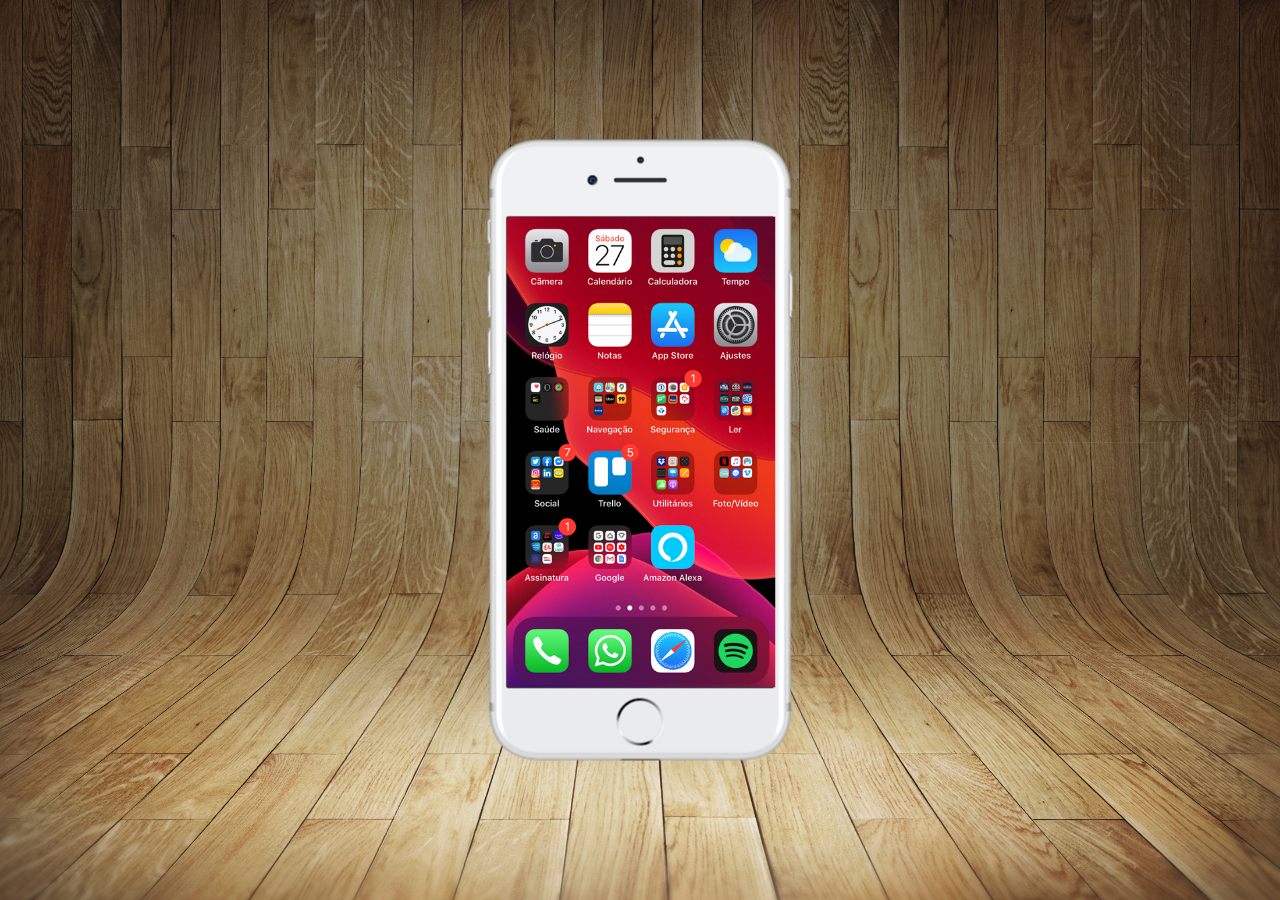
==== index.html @ 82cb9572 "tela home criada" ====
<!DOCTYPE html>
<html lang="pt-br">
<head>
    <meta charset="UTF-8">
    <meta name="viewport" content="width=device-width, initial-scale=1.0">
    <title>Redes Sociais</title>
    <link rel="shortcut icon" href="favicon.ico" type="image/x-icon">
    <link rel="stylesheet" href="estilo/style.css">
</head>
<body>
    <main>
        <section id="telefone">
            <iframe src="home.html" name="tela" id="tela" frameborder="0"></iframe>
            <section>
            </section id="redes-sociais">

        </section>
    </main>
</body>
</html>
---- estilo/style.css ----
@charset "UTF-8";
*{
    margin: 0px;
    padding: 0px;
    font-family: Arial, Helvetica, sans-serif;

}
html, body{
    height: 100vh;
    width: 100vw;
    background-color: black;
}
body{
    background: url('../imagens/fundo-madeira.jpg') no-repeat top center;
    background-size: cover;
    background-attachment: fixed;

}
main{
    height: 100vh;
    position: relative;
    

}
section#telefone{
    position: absolute;
    top: 50%;
    left: 50%;
    transform: translate(-50%, -50%);

    height: 627px;
    width: 311px;
    background: url('../imagens/frame-iphone.png') no-repeat;
}
iframe#tela{
    position: fixed;
    top: 80px;
    left: 22px;
    width: 269px;
    height: 471px;
    
}
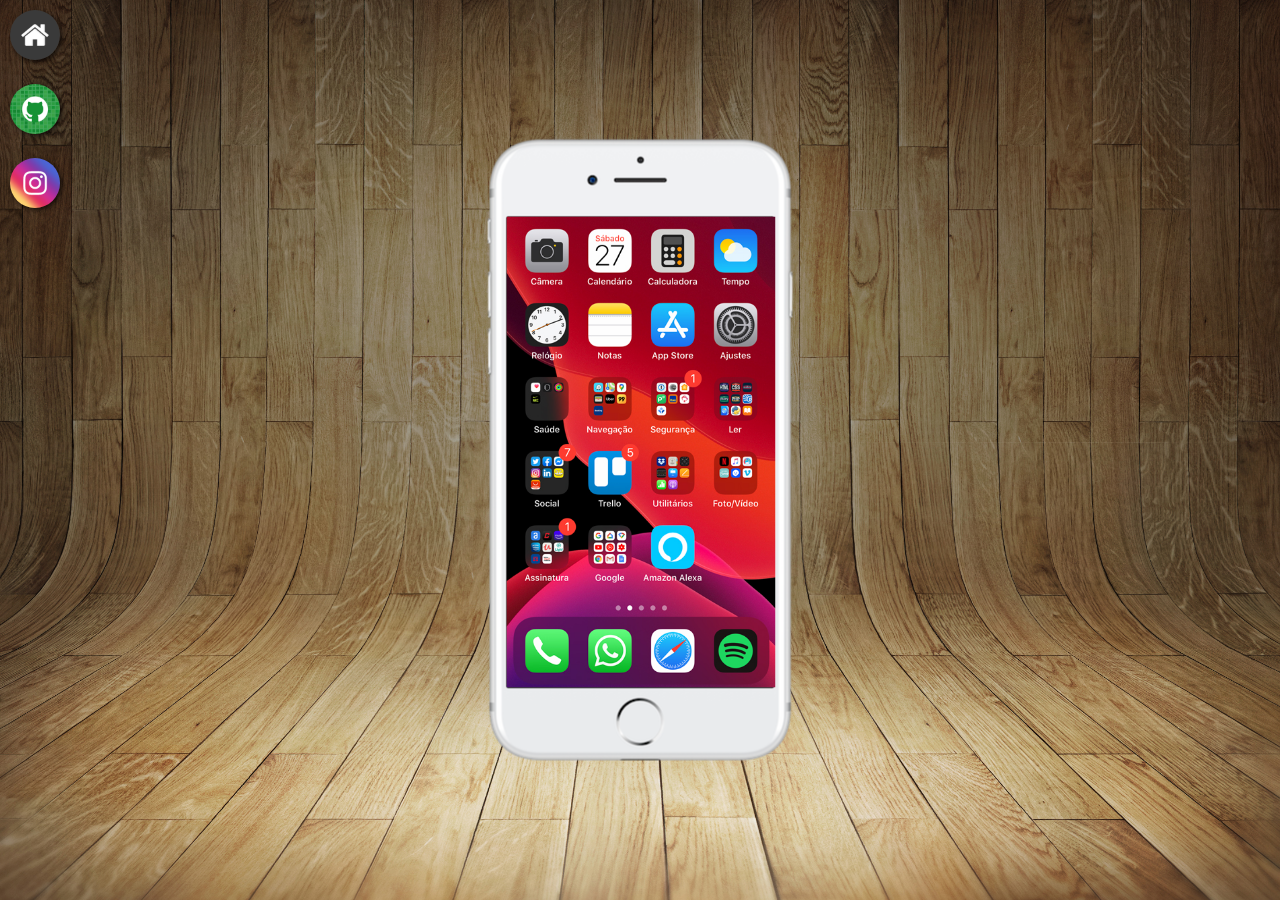
==== commit 1890a869: ". att" ====
--- a/index.html
+++ b/index.html
@@ -11,10 +11,12 @@
     <main>
         <section id="telefone">
             <iframe src="home.html" name="tela" id="tela" frameborder="0"></iframe>
-            <section>
-            </section id="redes-sociais">
-
+        </section> <!-- Feche a tag section aqui -->
+        <section id="redes-sociais"> <!-- Mova a abertura da tag section aqui -->
+            <a href="#" target="tela"><img src="imagens/logo-home.jpg" alt="Home"></a> <br>
+            <a href="#" target="tela"><img src="imagens/logo-github.jpg" alt="Github"></a> <br>
+            <a href="#" target="tela"><img src="imagens/logo-instagram.jpg" alt="Instagram"></a> <br>
         </section>
     </main>
 </body>
-</html>+</html>
--- a/estilo/style.css
+++ b/estilo/style.css
@@ -39,4 +39,18 @@
     width: 269px;
     height: 471px;
     
+}
+section#redes-sociais img{
+    width: 50px;
+    margin: 10px;
+    border-radius: 50%;
+    box-shadow: 2px 2px 5px rgba(0, 0, 0, 0.699);
+    box-sizing: border-box;
+
+}
+section#redes-sociais img:hover{
+    border: 2px solid rgba(255, 255, 255, 0.582);
+    transform: translate(-3px, -3px);
+    box-shadow: 5px 5px 10px rgba(0, 0, 0, 0.747);
+    transition: transform .3s;
 }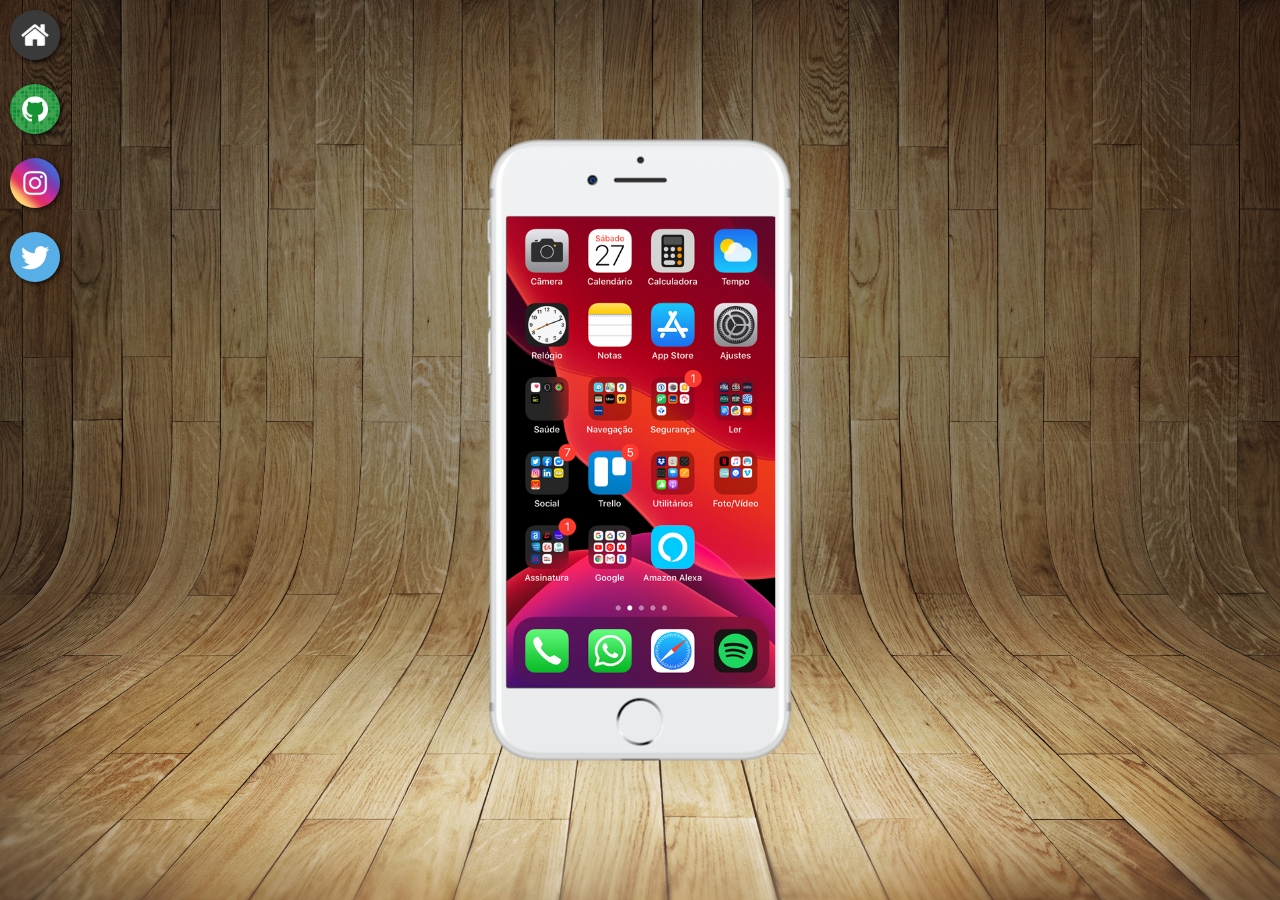
==== commit ce16418c: "." ====
--- a/index.html
+++ b/index.html
@@ -13,9 +13,10 @@
             <iframe src="home.html" name="tela" id="tela" frameborder="0"></iframe>
         </section> <!-- Feche a tag section aqui -->
         <section id="redes-sociais"> <!-- Mova a abertura da tag section aqui -->
-            <a href="#" target="tela"><img src="imagens/logo-home.jpg" alt="Home"></a> <br>
-            <a href="#" target="tela"><img src="imagens/logo-github.jpg" alt="Github"></a> <br>
-            <a href="#" target="tela"><img src="imagens/logo-instagram.jpg" alt="Instagram"></a> <br>
+            <a href="home.html" target="tela"><img src="imagens/logo-home.jpg" alt="Home"></a> <br>
+            <a href="github.html" target="tela"><img src="imagens/logo-github.jpg" alt="Github"></a> <br>
+            <a href="instagram.html" target="tela"><img src="imagens/logo-instagram.jpg" alt="Instagram"></a> <br>
+            <a href="#" target="tela"><img src="imagens/logo-twitter.jpg" alt="Instagram"></a> <br>
         </section>
     </main>
 </body>
